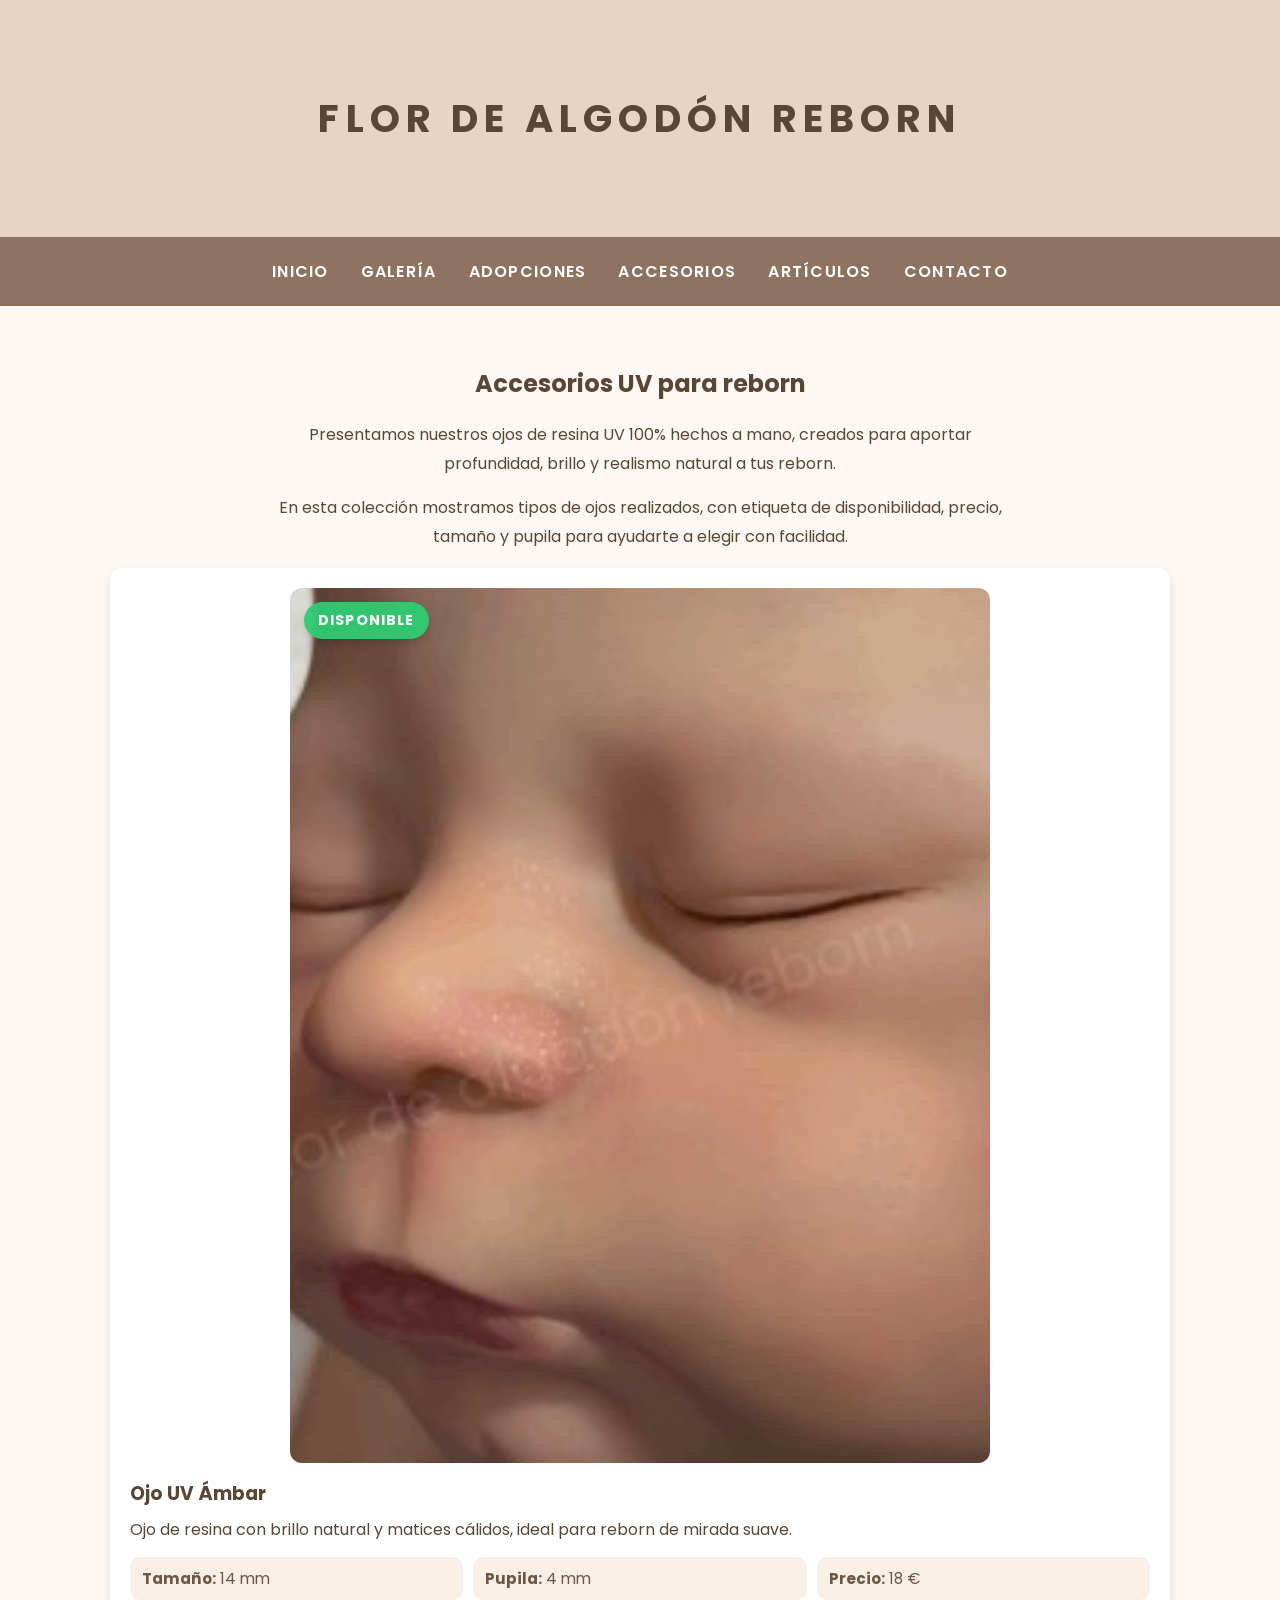
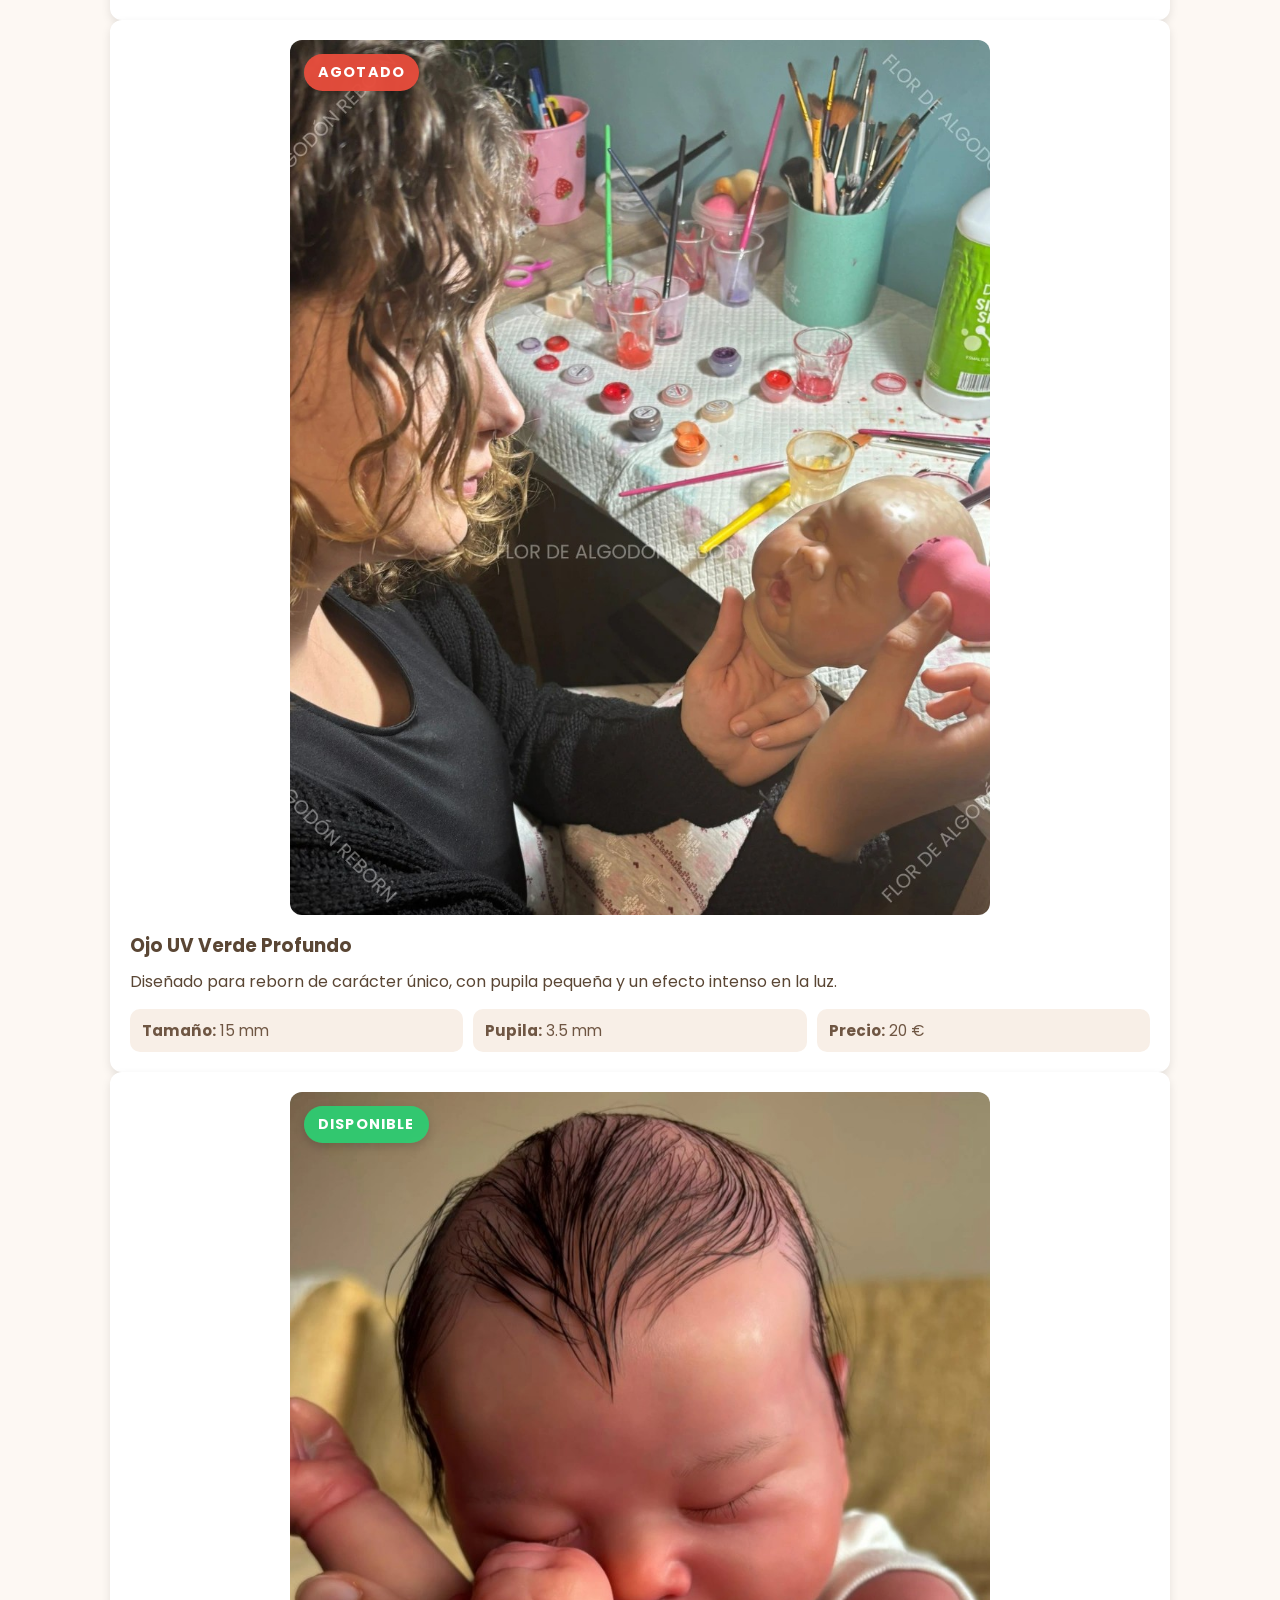
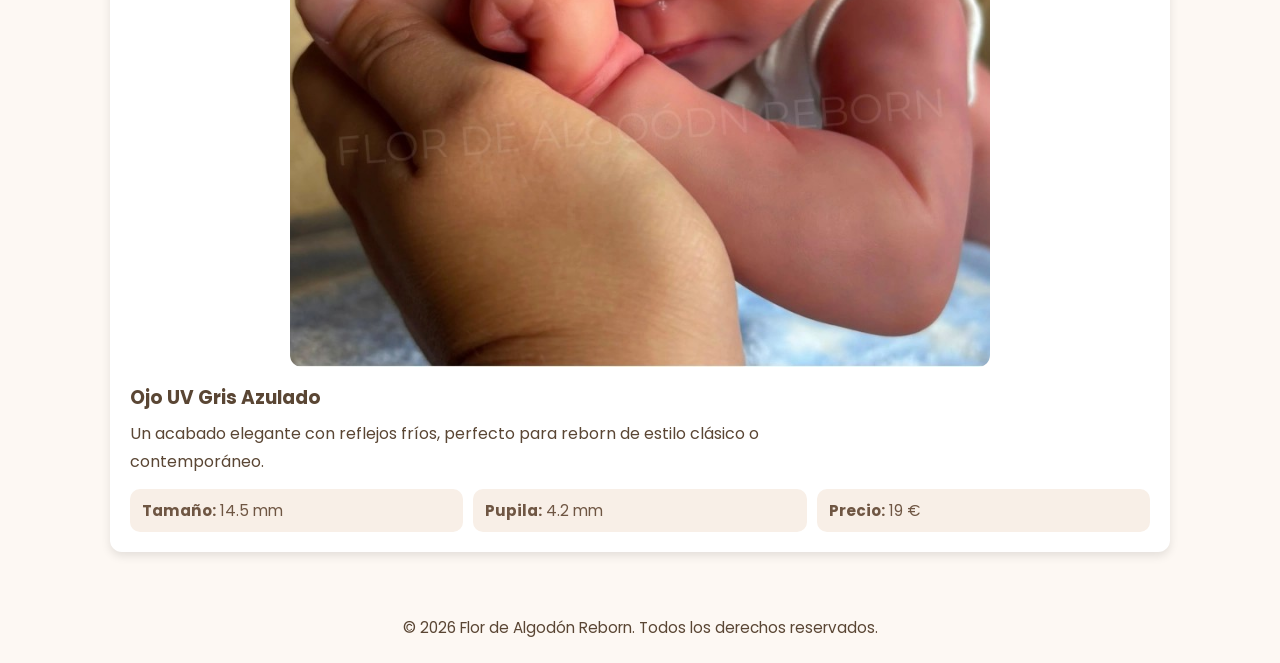
==== accesorios.html @ 7df85117 "Añadir página Accesorios y actualizar menú en la web" ====
<!DOCTYPE html>
<html lang="es">
<head>
  <meta charset="UTF-8">
  <meta name="viewport" content="width=device-width, initial-scale=1.0">
  <title>Accesorios UV | Flor de Algodón Reborn</title>
  <meta name="description" content="Descubre nuestros ojos de resina UV hechos a mano: acabados realistas, disponibles y con detalle técnico de tamaño y pupila.">
  <link rel="canonical" href="https://flordealgodonreborn.com/accesorios.html">
  <link rel="stylesheet" href="styles.css">
</head>

<body>

<header class="top-bar">
  <h1>FLOR DE ALGODÓN REBORN</h1>
</header>

<nav class="menu-bar">
  <a href="index.html">INICIO</a>
  <a href="galeria.html">GALERÍA</a>
  <a href="adopciones.html">ADOPCIONES</a>
  <a href="accesorios.html">ACCESORIOS</a>
  <a href="artículos.html">ARTÍCULOS</a>
  <a href="contacto.html">CONTACTO</a>
</nav>

<main>
<section class="content">
  <h1>Accesorios UV para reborn</h1>

  <p>
    Presentamos nuestros ojos de resina UV 100% hechos a mano, creados para aportar profundidad, brillo y realismo natural a tus reborn.
  </p>

  <p>
    En esta colección mostramos tipos de ojos realizados, con etiqueta de disponibilidad, precio, tamaño y pupila para ayudarte a elegir con facilidad.
  </p>

  <div class="accesorios-lista">

    <div class="accesorio-card fade-in">
      <div class="accesorio-media">
        <img src="imagenes/galeria/prueba-500.jpg" alt="Ojo de resina UV color ámbar">
        <span class="accesorio-badge disponible">DISPONIBLE</span>
      </div>
      <div class="accesorio-info">
        <h3>Ojo UV Ámbar</h3>
        <p>Ojo de resina con brillo natural y matices cálidos, ideal para reborn de mirada suave.</p>
        <ul class="accesorio-detalles">
          <li><strong>Tamaño:</strong> 14 mm</li>
          <li><strong>Pupila:</strong> 4 mm</li>
          <li><strong>Precio:</strong> 18 €</li>
        </ul>
      </div>
    </div>

    <div class="accesorio-card fade-in">
      <div class="accesorio-media">
        <img src="imagenes/galeria/moteadodecolorrojo.jpg" alt="Ojo de resina UV color verde profundo">
        <span class="accesorio-badge agotado">AGOTADO</span>
      </div>
      <div class="accesorio-info">
        <h3>Ojo UV Verde Profundo</h3>
        <p>Diseñado para reborn de carácter único, con pupila pequeña y un efecto intenso en la luz.</p>
        <ul class="accesorio-detalles">
          <li><strong>Tamaño:</strong> 15 mm</li>
          <li><strong>Pupila:</strong> 3.5 mm</li>
          <li><strong>Precio:</strong> 20 €</li>
        </ul>
      </div>
    </div>

    <div class="accesorio-card fade-in">
      <div class="accesorio-media">
        <img src="imagenes/galeria/CHASE CON MARCA DE AGUA.jpg" alt="Ojo de resina UV color gris azulado">
        <span class="accesorio-badge disponible">DISPONIBLE</span>
      </div>
      <div class="accesorio-info">
        <h3>Ojo UV Gris Azulado</h3>
        <p>Un acabado elegante con reflejos fríos, perfecto para reborn de estilo clásico o contemporáneo.</p>
        <ul class="accesorio-detalles">
          <li><strong>Tamaño:</strong> 14.5 mm</li>
          <li><strong>Pupila:</strong> 4.2 mm</li>
          <li><strong>Precio:</strong> 19 €</li>
        </ul>
      </div>
    </div>

  </div>

</section>
</main>

<footer>
  © 2026 Flor de Algodón Reborn. Todos los derechos reservados.
</footer>

</body>
</html>
---- styles.css ----
/* ===== FUENTES ===== */
@import url('https://fonts.googleapis.com/css2?family=Cormorant+Garamond:wght@400;500;600&family=Poppins:wght@300;500;600&display=swap');

/* ===== AJUSTE GLOBAL ===== */
html {
  scroll-behavior: smooth;
}

html, body {
  height: 100%;
}

body {
  margin: 0;
  background: #FDF8F3;
  font-family: 'Poppins', sans-serif;
  display: flex;
  flex-direction: column;
  min-height: 100vh;
  color: #5A4634;
}

main {
  flex: 1;
}

img {
  max-width: 100%;
  height: auto;
  display: block;
}

a {
  color: inherit;
}

/* ===== HEADER ===== */
.top-bar {
  background: #E8D5C0;
  padding: clamp(60px, 10vw, 90px) 20px;
  text-align: center;
}

.top-bar h1 {
  margin: 0;
  font-size: clamp(1.6rem, 3.4vw, 2.4rem);
  letter-spacing: 0.16em;
  text-transform: uppercase;
}

/* ===== MENÚ ===== */
.menu-bar {
  background: #8E7360;
  padding: 16px 20px;
  text-align: center;
  display: flex;
  flex-wrap: nowrap;
  justify-content: center;
  align-items: center;
  gap: 12px;
}

.menu-bar a {
  display: inline-flex;
  align-items: center;
  justify-content: center;
  padding: 6px 10px;
  text-decoration: none;
  color: #ffffff;
  font-weight: 600;
  letter-spacing: 0.08em;
  text-transform: uppercase;
  white-space: nowrap;
  position: relative;
}

.menu-bar a::after {
  content: "";
  position: absolute;
  left: 50%;
  bottom: 0;
  width: 0;
  height: 2px;
  background: #ffffff;
  transition: all 0.2s ease;
  transform: translateX(-50%);
}

.menu-bar a:hover::after,
.menu-bar a:focus-visible::after {
  width: 70%;
}

/* ===== CONTENIDO ===== */
.content {
  padding: 40px 20px;
  text-align: center;
  width: min(100%, 1100px);
  margin: 0 auto;
  box-sizing: border-box;
}

.content h1,
.content h2,
.content h3 {
  color: #5A4634;
  font-family: 'Poppins', sans-serif;
}

.content p {
  max-width: 760px;
  margin: 0 auto 1rem;
  line-height: 1.8;
  padding: 0 12px;
}

.eyebrow {
  display: inline-block;
  margin-bottom: 10px;
  font-size: 0.95rem;
  font-weight: 600;
  letter-spacing: 0.16em;
  text-transform: uppercase;
  color: #8b6f57;
}

/* ===== HOME ===== */
.hero {
  display: grid;
  grid-template-columns: repeat(2, minmax(0, 1fr));
  gap: clamp(24px, 4vw, 48px);
  align-items: center;
  padding: 16px 0 8px;
  width: min(100%, 1100px);
  margin: 0 auto;
  box-sizing: border-box;
}

.hero img {
  width: 100%;
  max-width: 560px;
  margin: 0 auto;
  border-radius: 12px;
  box-shadow: 0 4px 10px rgba(0,0,0,0.1);
}

.hero-text {
  text-align: left;
  padding: 0 12px;
}

.hero-text h2 {
  margin: 0 0 12px;
  font-size: clamp(1.7rem, 3vw, 2.4rem);
  line-height: 1.2;
}

.hero-actions {
  margin-top: 20px;
}

.btn-cta {
  display: inline-flex;
  align-items: center;
  justify-content: center;
  gap: 10px;
  padding: 12px 18px;
  border-radius: 999px;
  background: #C7B19E;
  color: #5A4634;
  text-decoration: none;
  font-weight: 600;
}

.btn-cta img {
  width: 24px;
  height: 24px;
}

/* ===== GALERÍA ===== */
.galeria-v2 {
  display: grid;
  grid-template-columns: repeat(auto-fit, minmax(280px, 1fr));
  gap: 30px;
  padding: 20px;
}

.card-galeria {
  background: #FFF;
  padding: 15px;
  border-radius: 12px;
  box-shadow: 0 4px 10px rgba(0,0,0,0.1);
  text-align: center;
}

.card-galeria img {
  width: 100%;
  aspect-ratio: 4 / 5;
  object-fit: cover;
  border-radius: 12px;
  cursor: zoom-in;
}

/* ===== MODAL ===== */
.modal {
  display: none;
  position: fixed;
  z-index: 9999;
  padding-top: 60px;
  left: 0;
  top: 0;
  width: 100%;
  height: 100%;
  background-color: rgba(0,0,0,0.85);
}

.modal.is-open {
  display: block;
}

.modal-content {
  margin: auto;
  display: block;
  max-width: 95vw;
  max-height: 95vh;
  width: auto;
  height: auto;
  object-fit: contain;
  border-radius: 10px;
}

.zoom-modal {
  animation: zoomIn 0.3s ease;
}

@keyframes zoomIn {
  from { transform: scale(0.7); opacity: 0; }
  to { transform: scale(1); opacity: 1; }
}

.close {
  position: absolute;
  top: 20px;
  right: 35px;
  color: #fff;
  font-size: 40px;
  cursor: pointer;
}

body.modal-open {
  overflow: hidden;
}

/* ===== REDES SOCIALES ===== */
.social {
  display: flex;
  flex-wrap: wrap;
  justify-content: center;
  align-items: center;
  gap: 20px;
  max-width: 860px;
  margin: 28px auto 0;
}

.social a {
  display: inline-flex;
  align-items: center;
  justify-content: center;
  text-decoration: none;
  padding: 0;
}

.social a:hover,
.social a:focus-visible {
  outline: none;
}

.social img {
  width: clamp(52px, 7vw, 64px);
  height: auto;
  object-fit: contain;
  display: block;
}

/* ===== ADOPCIONES ===== */
.adopciones-lista {
  display: flex;
  flex-direction: column;
  gap: 50px;
  padding: 20px;
  max-width: 900px;
  margin: auto;
}

.adopcion-card,
.accesorio-card {
  background: #FFF;
  padding: 20px;
  border-radius: 12px;
  box-shadow: 0 4px 10px rgba(0,0,0,0.1);
  text-align: center;
}

.adopcion-media,
.accesorio-media {
  position: relative;
  margin-bottom: 16px;
  width: 100%;
  max-width: 700px;
  margin-left: auto;
  margin-right: auto;
}

.adopcion-media img,
.accesorio-media img {
  width: 100%;
  height: auto;
  aspect-ratio: 4 / 5;
  object-fit: cover;
  border-radius: 12px;
  cursor: zoom-in;
  display: block;
}

.adopcion-badge,
.accesorio-badge {
  position: absolute;
  top: 14px;
  left: 14px;
  background: rgba(46, 204, 113, 0.95);
  color: white;
  padding: 8px 14px;
  font-weight: 700;
  border-radius: 999px;
  font-size: 0.9rem;
  letter-spacing: 0.08em;
  box-shadow: 0 4px 10px rgba(0,0,0,0.16);
  z-index: 2;
}

.accesorio-badge.agotado {
  background: rgba(231, 76, 60, 0.96);
}

.adopcion-info,
.accesorio-info {
  text-align: left;
}

.adopcion-info h3,
.accesorio-info h3 {
  margin: 0 0 8px;
}

.adopcion-info p,
.accesorio-info p {
  margin: 0 0 12px;
  padding: 0;
  text-align: left;
}

.adopcion-detalles,
.accesorio-detalles {
  display: grid;
  grid-template-columns: repeat(auto-fit, minmax(140px, 1fr));
  gap: 10px;
  padding: 0;
  margin: 0;
  list-style: none;
}

.adopcion-detalles li,
.accesorio-detalles li {
  background: #f8efe7;
  padding: 10px 12px;
  border-radius: 10px;
  font-size: 0.95rem;
  color: #6f5643;
}

/* ===== RESEÑAS ===== */
.reviews-intro {
  margin-bottom: 24px;
}

.form-card {
  max-width: 760px;
  margin: 0 auto;
  padding: 24px;
  background: #fff;
  border-radius: 18px;
  box-shadow: 0 4px 10px rgba(0,0,0,0.1);
  text-align: left;
}

.form-card .bloque {
  margin-bottom: 20px;
}

.form-card .bloque p {
  margin: 0 0 10px;
  font-weight: 600;
}

.opciones {
  display: flex;
  flex-wrap: wrap;
  gap: 10px;
}

.opciones button {
  margin: 0;
  padding: 10px 12px;
  border: 1px solid #e4d5c5;
  border-radius: 999px;
  cursor: pointer;
  background-color: #f8efe8;
  color: #5A4634;
}

.opciones button.selected {
  background-color: #C7B19E;
  color: #5A4634;
  border-color: #C7B19E;
}

textarea {
  width: 100%;
  min-height: 120px;
  padding: 12px;
  border-radius: 12px;
  border: 1px solid #e4d5c5;
  box-sizing: border-box;
  resize: vertical;
}

.stars {
  display: flex;
  gap: 6px;
  font-size: 28px;
  color: #d0c1ae;
}

.stars span {
  cursor: pointer;
}

.stars span:hover,
.stars span.active {
  color: #F2B84B;
}

button.enviar {
  width: 100%;
  padding: 12px 16px;
  font-size: 16px;
  background: #5A4634;
  color: white;
  border: none;
  border-radius: 999px;
  cursor: pointer;
}

/* ===== FOOTER ===== */
footer {
  margin-top: auto;
  padding: 24px 20px;
  text-align: center;
  color: #5A4634;
  background: transparent;
  font-size: 0.95rem;
}

/* Animación fade-in */
.fade-in {
  opacity: 0;
  animation: fadeIn 0.8s ease forwards;
}

@keyframes fadeIn {
  from { opacity: 0; transform: translateY(20px); }
  to { opacity: 1; transform: translateY(0); }
}

/* ===== RESPONSIVE ===== */
@media (max-width: 768px) {
  .hero {
    grid-template-columns: 1fr;
  }

  .hero-text {
    text-align: center;
    padding: 0 8px;
  }

  .content {
    padding: 24px 16px 48px;
  }
}

@media (max-width: 600px) {
  .menu-bar {
    padding: 12px 10px;
    gap: 6px;
    flex-wrap: wrap;
  }

  .menu-bar a {
    padding: 4px 6px;
    font-size: 0.9rem;
  }

  .social {
    flex-direction: row;
    flex-wrap: wrap;
    justify-content: center;
    gap: 14px;
  }

  .social img {
    width: clamp(46px, 8vw, 56px);
    height: auto;
  }

  .form-card {
    padding: 18px;
  }
}
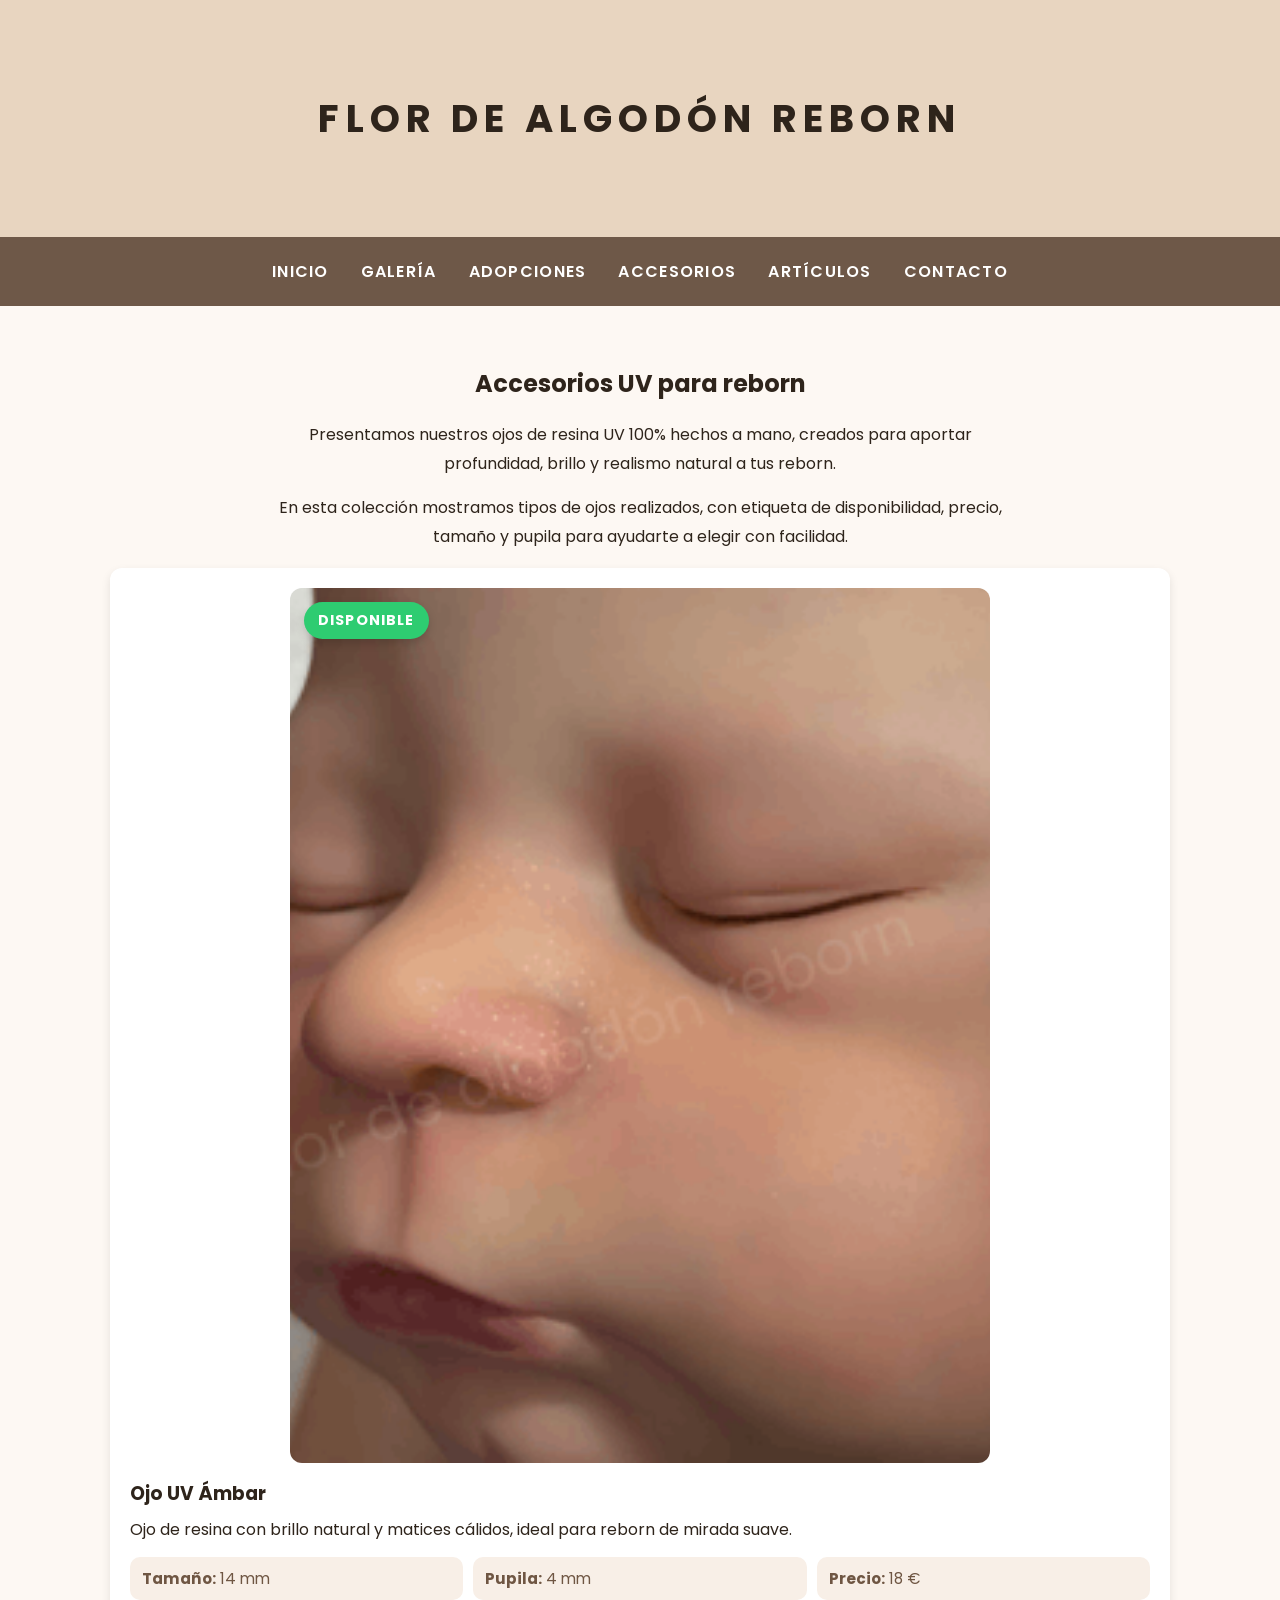
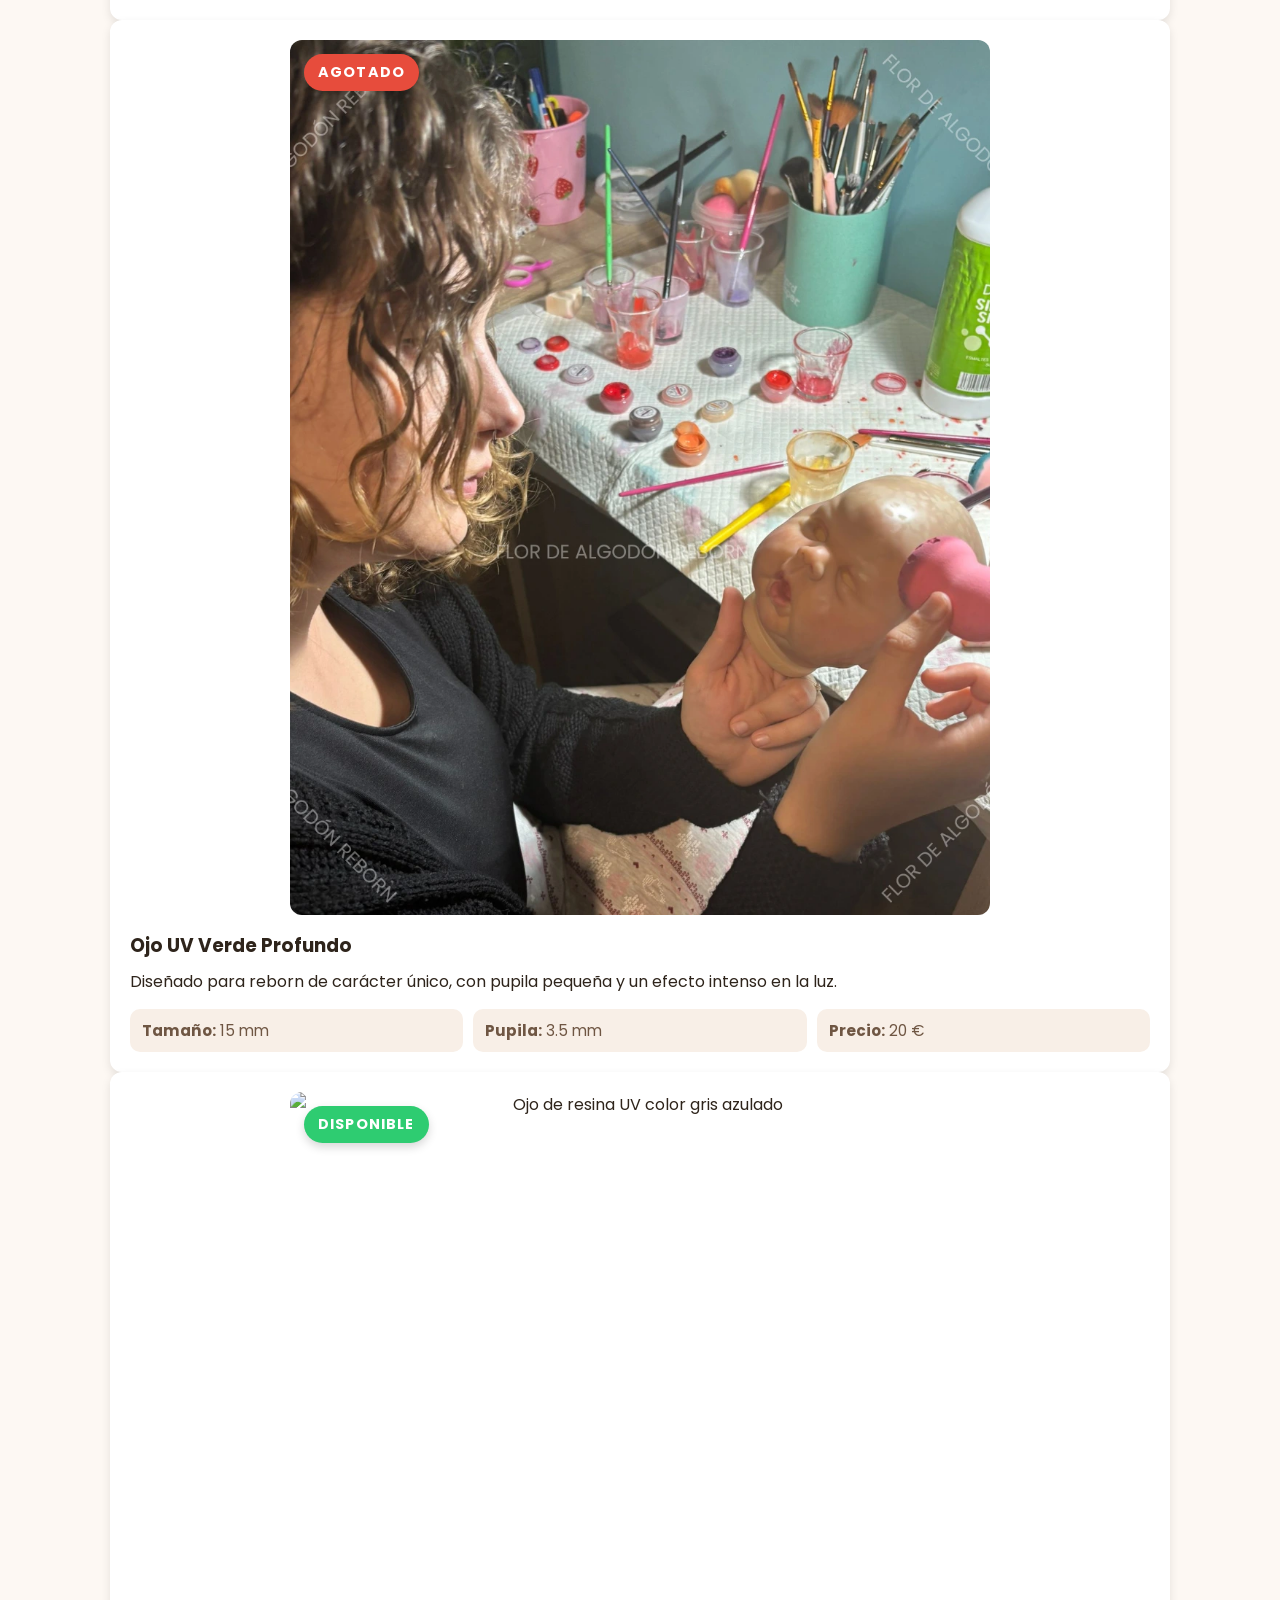
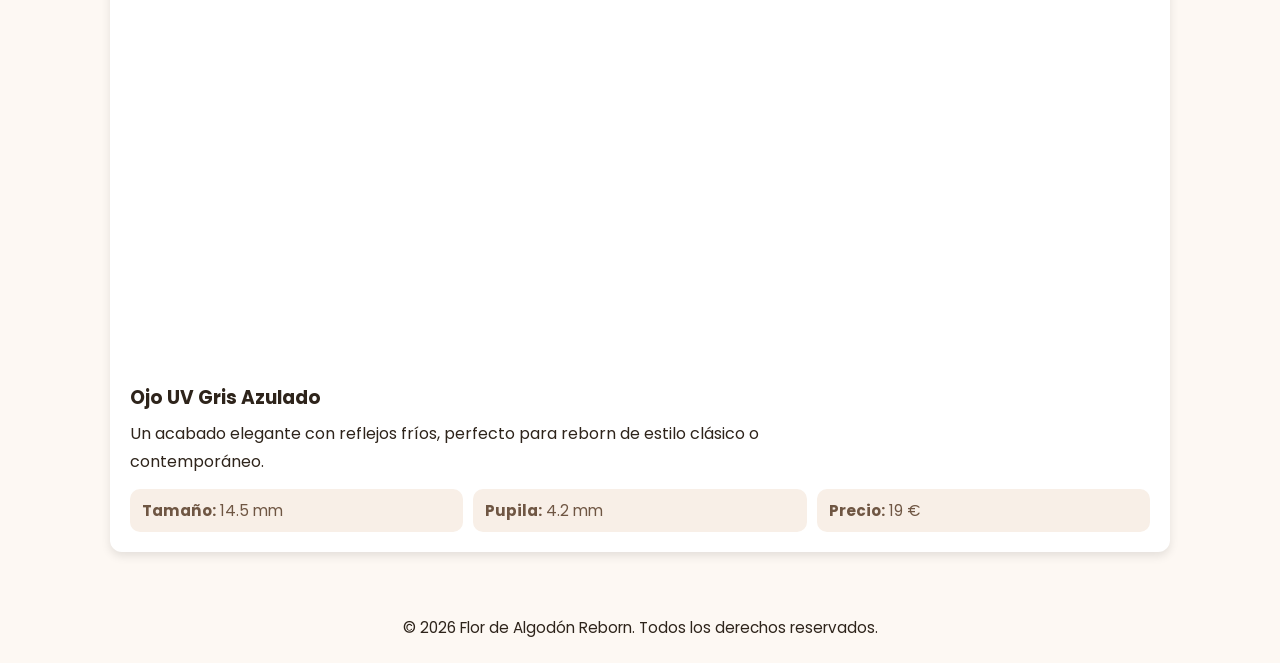
==== commit ef6f6517: "Update accesorios.html" ====
--- a/accesorios.html
+++ b/accesorios.html
@@ -38,11 +38,18 @@
 
   <div class="accesorios-lista">
 
+    <!-- ACCESORIO 1 -->
     <div class="accesorio-card fade-in">
       <div class="accesorio-media">
-        <img src="imagenes/galeria/prueba-500.jpg" alt="Ojo de resina UV color ámbar">
+        <img 
+          src="imagenes/galeria/prueba-500.webp"
+          width="700"
+          height="700"
+          loading="lazy"
+          alt="Ojo de resina UV color ámbar">
         <span class="accesorio-badge disponible">DISPONIBLE</span>
       </div>
+
       <div class="accesorio-info">
         <h3>Ojo UV Ámbar</h3>
         <p>Ojo de resina con brillo natural y matices cálidos, ideal para reborn de mirada suave.</p>
@@ -54,11 +61,18 @@
       </div>
     </div>
 
+    <!-- ACCESORIO 2 -->
     <div class="accesorio-card fade-in">
       <div class="accesorio-media">
-        <img src="imagenes/galeria/moteadodecolorrojo.jpg" alt="Ojo de resina UV color verde profundo">
+        <img 
+          src="imagenes/galeria/moteadodecolorrojo.webp"
+          width="700"
+          height="700"
+          loading="lazy"
+          alt="Ojo de resina UV color verde profundo">
         <span class="accesorio-badge agotado">AGOTADO</span>
       </div>
+
       <div class="accesorio-info">
         <h3>Ojo UV Verde Profundo</h3>
         <p>Diseñado para reborn de carácter único, con pupila pequeña y un efecto intenso en la luz.</p>
@@ -70,11 +84,18 @@
       </div>
     </div>
 
+    <!-- ACCESORIO 3 -->
     <div class="accesorio-card fade-in">
       <div class="accesorio-media">
-        <img src="imagenes/galeria/CHASE CON MARCA DE AGUA.jpg" alt="Ojo de resina UV color gris azulado">
+        <img 
+          src="imagenes/galeria/CHASE-CON-MARCA-DE-AGUA.webp"
+          width="700"
+          height="700"
+          loading="lazy"
+          alt="Ojo de resina UV color gris azulado">
         <span class="accesorio-badge disponible">DISPONIBLE</span>
       </div>
+
       <div class="accesorio-info">
         <h3>Ojo UV Gris Azulado</h3>
         <p>Un acabado elegante con reflejos fríos, perfecto para reborn de estilo clásico o contemporáneo.</p>
--- a/styles.css
+++ b/styles.css
@@ -17,7 +17,7 @@
   display: flex;
   flex-direction: column;
   min-height: 100vh;
-  color: #5A4634;
+  color: #2E241B; /* Contraste AA móvil */
 }
 
 main {
@@ -50,7 +50,7 @@
 
 /* ===== MENÚ ===== */
 .menu-bar {
-  background: #8E7360;
+  background: #6E5848; /* Contraste AA */
   padding: 16px 20px;
   text-align: center;
   display: flex;
@@ -103,7 +103,7 @@
 .content h1,
 .content h2,
 .content h3 {
-  color: #5A4634;
+  color: #2E241B; /* Contraste AA móvil */
   font-family: 'Poppins', sans-serif;
 }
 
@@ -121,7 +121,7 @@
   font-weight: 600;
   letter-spacing: 0.16em;
   text-transform: uppercase;
-  color: #8b6f57;
+  color: #2E241B; /* Contraste AA móvil */
 }
 
 /* ===== HOME ===== */
@@ -166,8 +166,8 @@
   gap: 10px;
   padding: 12px 18px;
   border-radius: 999px;
-  background: #C7B19E;
-  color: #5A4634;
+  background: #8A725F; /* Contraste AA móvil */
+  color: #FFFFFF; /* Contraste AA móvil */
   text-decoration: none;
   font-weight: 600;
 }
@@ -327,8 +327,8 @@
   position: absolute;
   top: 14px;
   left: 14px;
-  background: rgba(46, 204, 113, 0.95);
-  color: white;
+  background: #2ECC71;
+  color: #FFFFFF;
   padding: 8px 14px;
   font-weight: 700;
   border-radius: 999px;
@@ -339,7 +339,7 @@
 }
 
 .accesorio-badge.agotado {
-  background: rgba(231, 76, 60, 0.96);
+  background: #E74C3C;
 }
 
 .adopcion-info,
@@ -466,7 +466,7 @@
   margin-top: auto;
   padding: 24px 20px;
   text-align: center;
-  color: #5A4634;
+  color: #2E241B;
   background: transparent;
   font-size: 0.95rem;
 }
@@ -497,32 +497,3 @@
     padding: 24px 16px 48px;
   }
 }
-
-@media (max-width: 600px) {
-  .menu-bar {
-    padding: 12px 10px;
-    gap: 6px;
-    flex-wrap: wrap;
-  }
-
-  .menu-bar a {
-    padding: 4px 6px;
-    font-size: 0.9rem;
-  }
-
-  .social {
-    flex-direction: row;
-    flex-wrap: wrap;
-    justify-content: center;
-    gap: 14px;
-  }
-
-  .social img {
-    width: clamp(46px, 8vw, 56px);
-    height: auto;
-  }
-
-  .form-card {
-    padding: 18px;
-  }
-}
